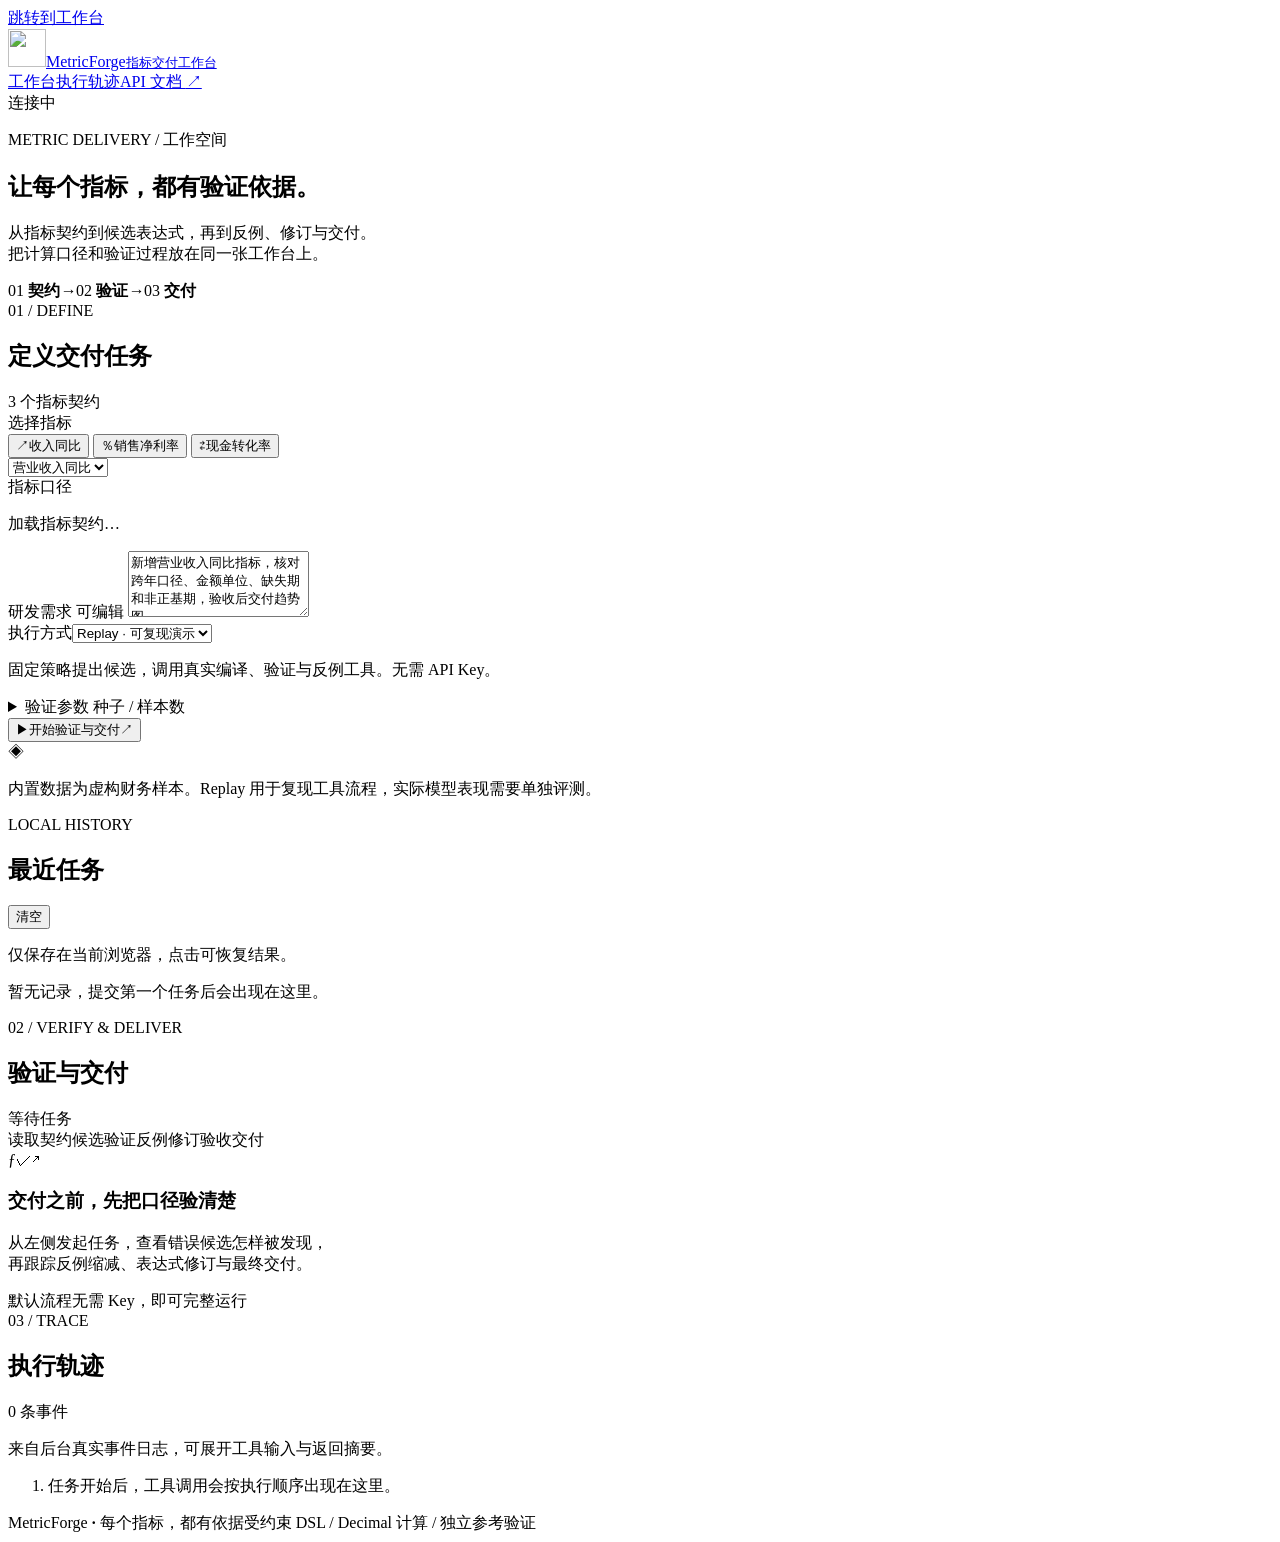
==== src/metricforge/web/index.html @ ac30e450 "Add metric delivery workbench, validation views and project guide" ====
<!doctype html>
<html lang="zh-CN">
<head>
  <meta charset="utf-8">
  <meta name="viewport" content="width=device-width, initial-scale=1">
  <meta name="theme-color" content="#126e58">
  <title>MetricForge · 指标交付工作台</title>
  <link rel="icon" type="image/svg+xml" href="/static/logo.svg">
  <link rel="stylesheet" href="/static/style.css">
  <script defer src="/static/app.js"></script>
</head>
<body>
  <a class="skip-link" href="#workspace">跳转到工作台</a>
  <header class="topbar">
    <a class="brand" href="/" aria-label="MetricForge 首页"><img src="/static/logo.svg" width="38" height="38" alt=""><span>MetricForge<small>指标交付工作台</small></span></a>
    <nav aria-label="主导航"><a class="active" href="#workspace">工作台</a><a href="#trace">执行轨迹</a><a href="/docs" target="_blank" rel="noopener">API 文档 <span aria-hidden="true">↗</span></a></nav>
    <span class="connection" id="connection"><i></i>连接中</span>
  </header>
  <main id="workspace">
    <section class="intro">
      <div><p class="eyebrow">METRIC DELIVERY / 工作空间</p><h1>让每个指标，<span>都有验证依据。</span></h1><p class="intro-copy">从指标契约到候选表达式，再到反例、修订与交付。<br>把计算口径和验证过程放在同一张工作台上。</p></div>
      <div class="mini-flow" aria-label="处理流程"><span>01 <b>契约</b></span><i>→</i><span>02 <b>验证</b></span><i>→</i><span class="last">03 <b>交付</b></span></div>
    </section>
    <div class="workspace-grid">
      <aside class="left-column">
        <section class="panel request-panel" aria-labelledby="request-title">
          <div class="panel-heading"><div><span class="section-tag">01 / DEFINE</span><h2 id="request-title">定义交付任务</h2></div><span class="tiny-label">3 个指标契约</span></div>
          <form id="job-form">
            <label class="field-label" for="metric">选择指标</label>
            <div class="metric-options" role="group" aria-label="指标快捷选择">
              <button type="button" class="metric-option selected" data-metric="revenue_yoy"><span>↗</span>收入同比</button>
              <button type="button" class="metric-option" data-metric="net_margin"><span>％</span>销售净利率</button>
              <button type="button" class="metric-option" data-metric="cash_conversion"><span>⇄</span>现金转化率</button>
            </div>
            <select id="metric" name="metric_id" class="sr-only" aria-label="指标"><option value="revenue_yoy">营业收入同比</option><option value="net_margin">销售净利率</option><option value="cash_conversion">现金转化率</option></select>
            <div class="contract-preview"><span class="preview-label">指标口径</span><p id="contract-definition">加载指标契约…</p><span id="contract-unit" class="unit-note"></span></div>
            <label class="field-label" for="requirement">研发需求 <span>可编辑</span></label>
            <textarea id="requirement" name="requirement" minlength="4" maxlength="800" rows="4" required>新增营业收入同比指标，核对跨年口径、金额单位、缺失期和非正基期，验收后交付趋势图。</textarea>
            <div class="form-row"><label for="provider">执行方式</label><select id="provider" name="provider"><option value="replay">Replay · 可复现演示</option><option value="llm" disabled>LLM · 服务端未配置</option></select></div>
            <p class="mode-note" id="mode-note">固定策略提出候选，调用真实编译、验证与反例工具。无需 API Key。</p>
            <details class="advanced"><summary>验证参数 <span>种子 / 样本数</span></summary><div class="advanced-grid"><label for="seed">随机种子<input id="seed" type="number" value="20261012" min="0" max="2147483647" step="1" required></label><label for="generated-cases">生成样本数<input id="generated-cases" type="number" value="32" min="0" max="128" step="1" required></label></div><p>在固定边界样本之外增加种子生成样本，最多 128 个。</p></details>
            <button type="submit" class="primary-button" id="submit"><span class="button-icon" aria-hidden="true">▶</span><span id="submit-label">开始验证与交付</span><span aria-hidden="true">↗</span></button>
            <p class="inline-error" id="form-error" role="alert" hidden></p>
          </form>
          <div class="data-note"><span aria-hidden="true">◈</span><p>内置数据为虚构财务样本。Replay 用于复现工具流程，实际模型表现需要单独评测。</p></div>
        </section>
        <section class="panel history-panel" aria-labelledby="history-title"><div class="panel-heading small"><div><span class="section-tag">LOCAL HISTORY</span><h2 id="history-title">最近任务</h2></div><button id="clear-history" type="button" class="text-button">清空</button></div><p class="history-note">仅保存在当前浏览器，点击可恢复结果。</p><div id="history-list" class="history-list"><p class="muted">暂无记录，提交第一个任务后会出现在这里。</p></div></section>
      </aside>
      <section class="right-column" aria-labelledby="delivery-title">
        <div class="panel delivery-panel">
          <div class="panel-heading"><div><span class="section-tag">02 / VERIFY & DELIVER</span><h2 id="delivery-title">验证与交付</h2></div><span id="status-badge" class="status-badge neutral">等待任务</span></div>
          <div class="run-meta" id="run-meta" hidden><code id="run-id"></code><span id="run-provider"></span><button class="text-button" id="poll-toggle" type="button" hidden>暂停刷新</button></div>
          <div class="progress-track" aria-label="任务阶段"><span data-stage="0">读取契约</span><span data-stage="1">候选验证</span><span data-stage="2">反例修订</span><span data-stage="3">验收交付</span></div>
          <p class="inline-error" id="run-error" role="alert" hidden></p>
          <div id="empty-state" class="empty-state"><div class="empty-art" aria-hidden="true"><span class="art-line"></span><span class="art-node node-a">ƒ</span><span class="art-node node-b">✓</span><span class="art-node node-c">↗</span></div><h3>交付之前，先把口径验清楚</h3><p>从左侧发起任务，查看错误候选怎样被发现，<br>再跟踪反例缩减、表达式修订与最终交付。</p><div class="empty-pill"><i></i> 默认流程无需 Key，即可完整运行</div></div>
          <div id="running-state" class="running-state" hidden><div class="spinner" aria-hidden="true"></div><div><h3 id="running-title">任务已提交</h3><p id="running-description">正在获取后台执行结果…</p></div></div>
          <div id="result" hidden>
            <div class="summary-grid"><div><span>验收样本</span><strong id="case-count">—</strong><small>固定 + 种子生成</small></div><div><span>工具调用</span><strong id="tool-count">—</strong><small>每次运行独立计数</small></div><div><span>候选版本</span><strong id="candidate-count">—</strong><small>最多 3 个候选</small></div><div><span>后台耗时</span><strong id="elapsed">—</strong><small>本次运行实测</small></div></div>
            <div class="result-heading"><h3>候选表达式</h3><span>编译 → 参考比对 → 验收</span></div><div id="candidates" class="candidates"></div>
            <section id="counterexample" class="counterexample" hidden><div class="result-heading"><h3>反例缩减</h3><span id="shrink-budget"></span></div><p id="shrink-caption"></p><div class="counter-grid"><div><span class="preview-label">期望结果</span><strong id="expected-value"></strong></div><div><span class="preview-label">候选结果</span><strong id="actual-value"></strong></div></div><details><summary>查看最小反例的输入与来源</summary><pre id="shrink-json"></pre></details></section>
            <section class="chart-section" id="chart-section" hidden><div class="result-heading"><h3 id="chart-title">指标图表</h3><span id="chart-unit"></span></div><div class="chart-frame"><img id="chart" alt="最终验收表达式在虚构样本上的指标图表" loading="lazy"></div><p class="chart-note">图表来自本次验收表达式；缺失、跨期或口径不一致的样本保留状态，不填补数值。</p></section>
            <div class="downloads" id="downloads"><a id="report-link" class="download-primary" target="_blank" rel="noopener">查看完整报告 ↗</a><a id="json-link" download="delivery.json">交付 JSON ↓</a><a id="svg-link" download="chart.svg" hidden>图表 SVG ↓</a></div>
          </div>
        </div>
        <section class="panel trace-panel" id="trace" aria-labelledby="trace-title"><div class="panel-heading small"><div><span class="section-tag">03 / TRACE</span><h2 id="trace-title">执行轨迹</h2></div><span id="event-count" class="tiny-label">0 条事件</span></div><p class="trace-note">来自后台真实事件日志，可展开工具输入与返回摘要。</p><ol id="events" class="events"><li class="muted trace-empty">任务开始后，工具调用会按执行顺序出现在这里。</li></ol></section>
      </section>
    </div>
  </main>
  <footer><span>MetricForge <b>·</b> 每个指标，都有依据</span><span>受约束 DSL / Decimal 计算 / 独立参考验证</span></footer>
</body>
</html>
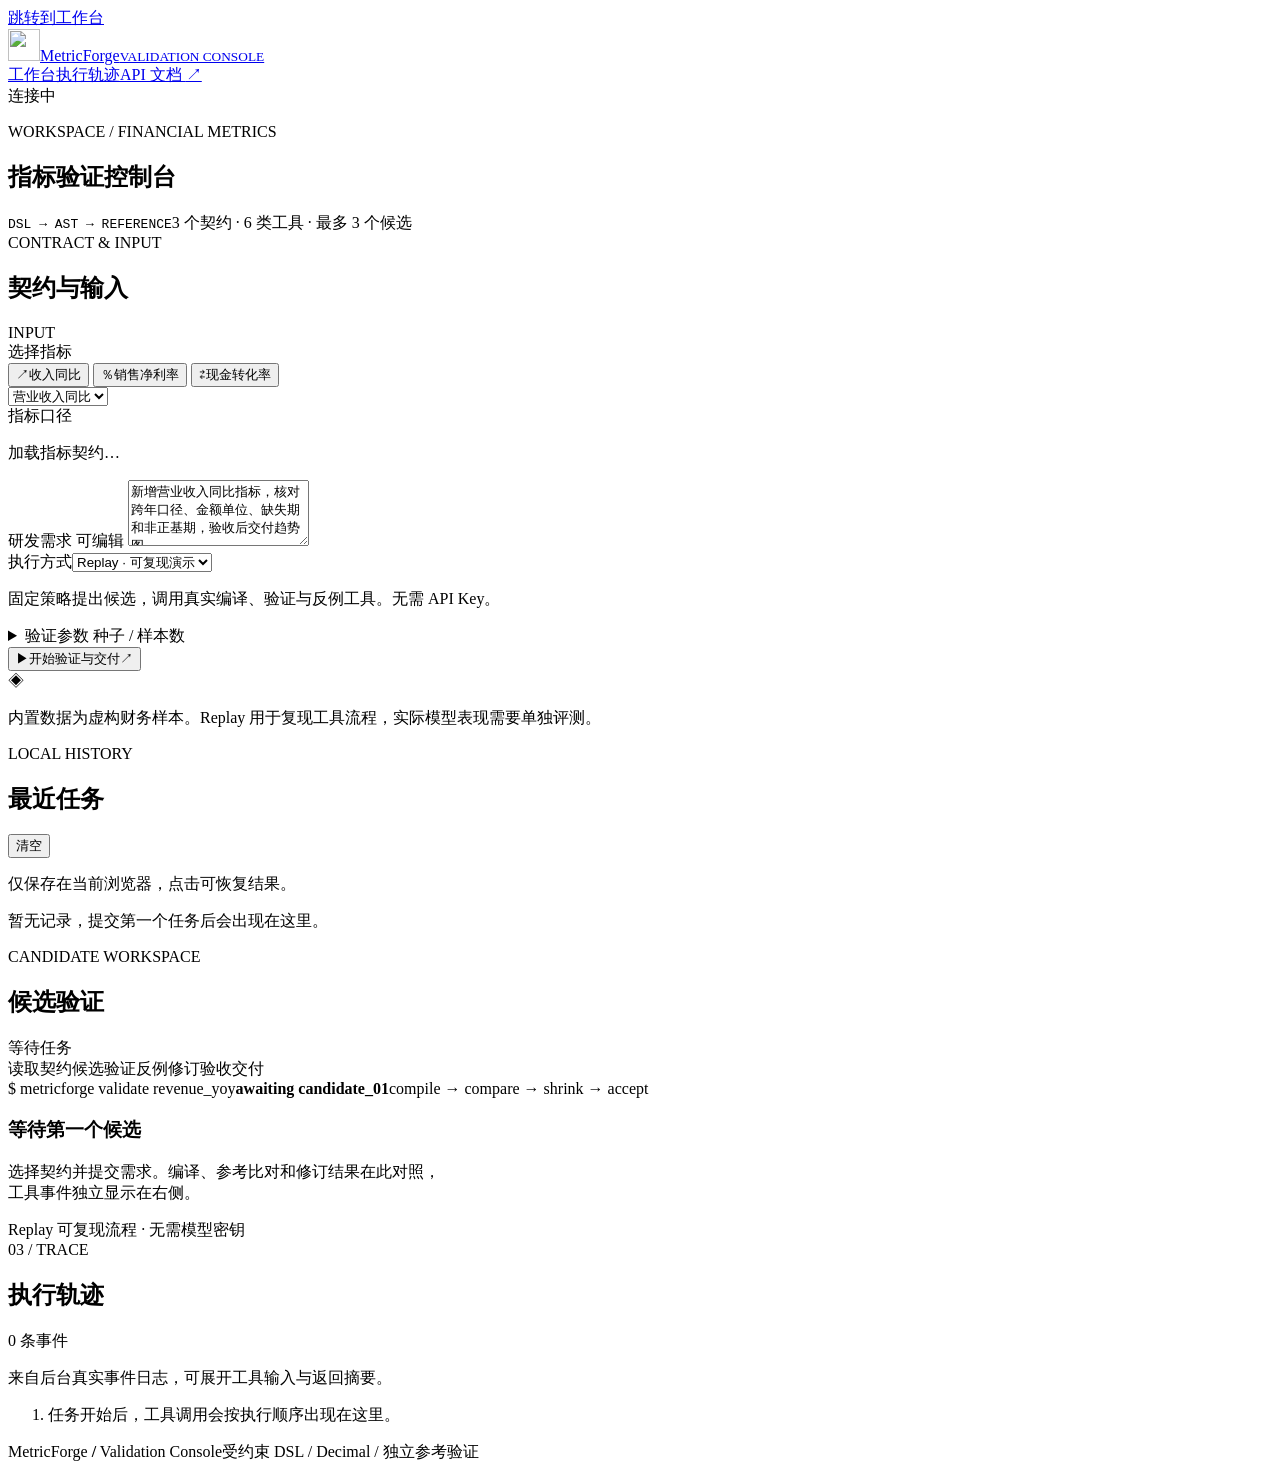
==== commit 9de23a8a: "Redesign validation console around contract, candidate and event panes" ====
--- a/src/metricforge/web/index.html
+++ b/src/metricforge/web/index.html
@@ -3,28 +3,29 @@
 <head>
   <meta charset="utf-8">
   <meta name="viewport" content="width=device-width, initial-scale=1">
-  <meta name="theme-color" content="#126e58">
-  <title>MetricForge · 指标交付工作台</title>
+  <meta name="theme-color" content="#101720">
+  <title>MetricForge · 指标验证控制台</title>
   <link rel="icon" type="image/svg+xml" href="/static/logo.svg">
   <link rel="stylesheet" href="/static/style.css">
+  <link rel="stylesheet" href="/static/console.css">
   <script defer src="/static/app.js"></script>
 </head>
 <body>
   <a class="skip-link" href="#workspace">跳转到工作台</a>
   <header class="topbar">
-    <a class="brand" href="/" aria-label="MetricForge 首页"><img src="/static/logo.svg" width="38" height="38" alt=""><span>MetricForge<small>指标交付工作台</small></span></a>
+    <a class="brand" href="/" aria-label="MetricForge 首页"><img src="/static/logo.svg" width="32" height="32" alt=""><span>MetricForge<small>VALIDATION CONSOLE</small></span></a>
     <nav aria-label="主导航"><a class="active" href="#workspace">工作台</a><a href="#trace">执行轨迹</a><a href="/docs" target="_blank" rel="noopener">API 文档 <span aria-hidden="true">↗</span></a></nav>
     <span class="connection" id="connection"><i></i>连接中</span>
   </header>
   <main id="workspace">
-    <section class="intro">
-      <div><p class="eyebrow">METRIC DELIVERY / 工作空间</p><h1>让每个指标，<span>都有验证依据。</span></h1><p class="intro-copy">从指标契约到候选表达式，再到反例、修订与交付。<br>把计算口径和验证过程放在同一张工作台上。</p></div>
-      <div class="mini-flow" aria-label="处理流程"><span>01 <b>契约</b></span><i>→</i><span>02 <b>验证</b></span><i>→</i><span class="last">03 <b>交付</b></span></div>
+    <section class="console-title">
+      <div><p class="eyebrow">WORKSPACE / FINANCIAL METRICS</p><h1>指标验证控制台</h1></div>
+      <div class="console-spec"><code>DSL → AST → REFERENCE</code><span>3 个契约 · 6 类工具 · 最多 3 个候选</span></div>
     </section>
     <div class="workspace-grid">
       <aside class="left-column">
         <section class="panel request-panel" aria-labelledby="request-title">
-          <div class="panel-heading"><div><span class="section-tag">01 / DEFINE</span><h2 id="request-title">定义交付任务</h2></div><span class="tiny-label">3 个指标契约</span></div>
+          <div class="panel-heading"><div><span class="section-tag">CONTRACT & INPUT</span><h2 id="request-title">契约与输入</h2></div><span class="tiny-label">INPUT</span></div>
           <form id="job-form">
             <label class="field-label" for="metric">选择指标</label>
             <div class="metric-options" role="group" aria-label="指标快捷选择">
@@ -48,11 +49,11 @@
       </aside>
       <section class="right-column" aria-labelledby="delivery-title">
         <div class="panel delivery-panel">
-          <div class="panel-heading"><div><span class="section-tag">02 / VERIFY & DELIVER</span><h2 id="delivery-title">验证与交付</h2></div><span id="status-badge" class="status-badge neutral">等待任务</span></div>
+          <div class="panel-heading"><div><span class="section-tag">CANDIDATE WORKSPACE</span><h2 id="delivery-title">候选验证</h2></div><span id="status-badge" class="status-badge neutral">等待任务</span></div>
           <div class="run-meta" id="run-meta" hidden><code id="run-id"></code><span id="run-provider"></span><button class="text-button" id="poll-toggle" type="button" hidden>暂停刷新</button></div>
           <div class="progress-track" aria-label="任务阶段"><span data-stage="0">读取契约</span><span data-stage="1">候选验证</span><span data-stage="2">反例修订</span><span data-stage="3">验收交付</span></div>
           <p class="inline-error" id="run-error" role="alert" hidden></p>
-          <div id="empty-state" class="empty-state"><div class="empty-art" aria-hidden="true"><span class="art-line"></span><span class="art-node node-a">ƒ</span><span class="art-node node-b">✓</span><span class="art-node node-c">↗</span></div><h3>交付之前，先把口径验清楚</h3><p>从左侧发起任务，查看错误候选怎样被发现，<br>再跟踪反例缩减、表达式修订与最终交付。</p><div class="empty-pill"><i></i> 默认流程无需 Key，即可完整运行</div></div>
+          <div id="empty-state" class="empty-state"><div class="console-terminal" aria-hidden="true"><span>$ metricforge validate revenue_yoy</span><b>awaiting candidate_01</b><span>compile → compare → shrink → accept</span></div><h3>等待第一个候选</h3><p>选择契约并提交需求。编译、参考比对和修订结果在此对照，<br>工具事件独立显示在右侧。</p><div class="empty-pill"><i></i> Replay 可复现流程 · 无需模型密钥</div></div>
           <div id="running-state" class="running-state" hidden><div class="spinner" aria-hidden="true"></div><div><h3 id="running-title">任务已提交</h3><p id="running-description">正在获取后台执行结果…</p></div></div>
           <div id="result" hidden>
             <div class="summary-grid"><div><span>验收样本</span><strong id="case-count">—</strong><small>固定 + 种子生成</small></div><div><span>工具调用</span><strong id="tool-count">—</strong><small>每次运行独立计数</small></div><div><span>候选版本</span><strong id="candidate-count">—</strong><small>最多 3 个候选</small></div><div><span>后台耗时</span><strong id="elapsed">—</strong><small>本次运行实测</small></div></div>
@@ -66,6 +67,6 @@
       </section>
     </div>
   </main>
-  <footer><span>MetricForge <b>·</b> 每个指标，都有依据</span><span>受约束 DSL / Decimal 计算 / 独立参考验证</span></footer>
+  <footer><span>MetricForge <b>/</b> Validation Console</span><span>受约束 DSL / Decimal / 独立参考验证</span></footer>
 </body>
 </html>
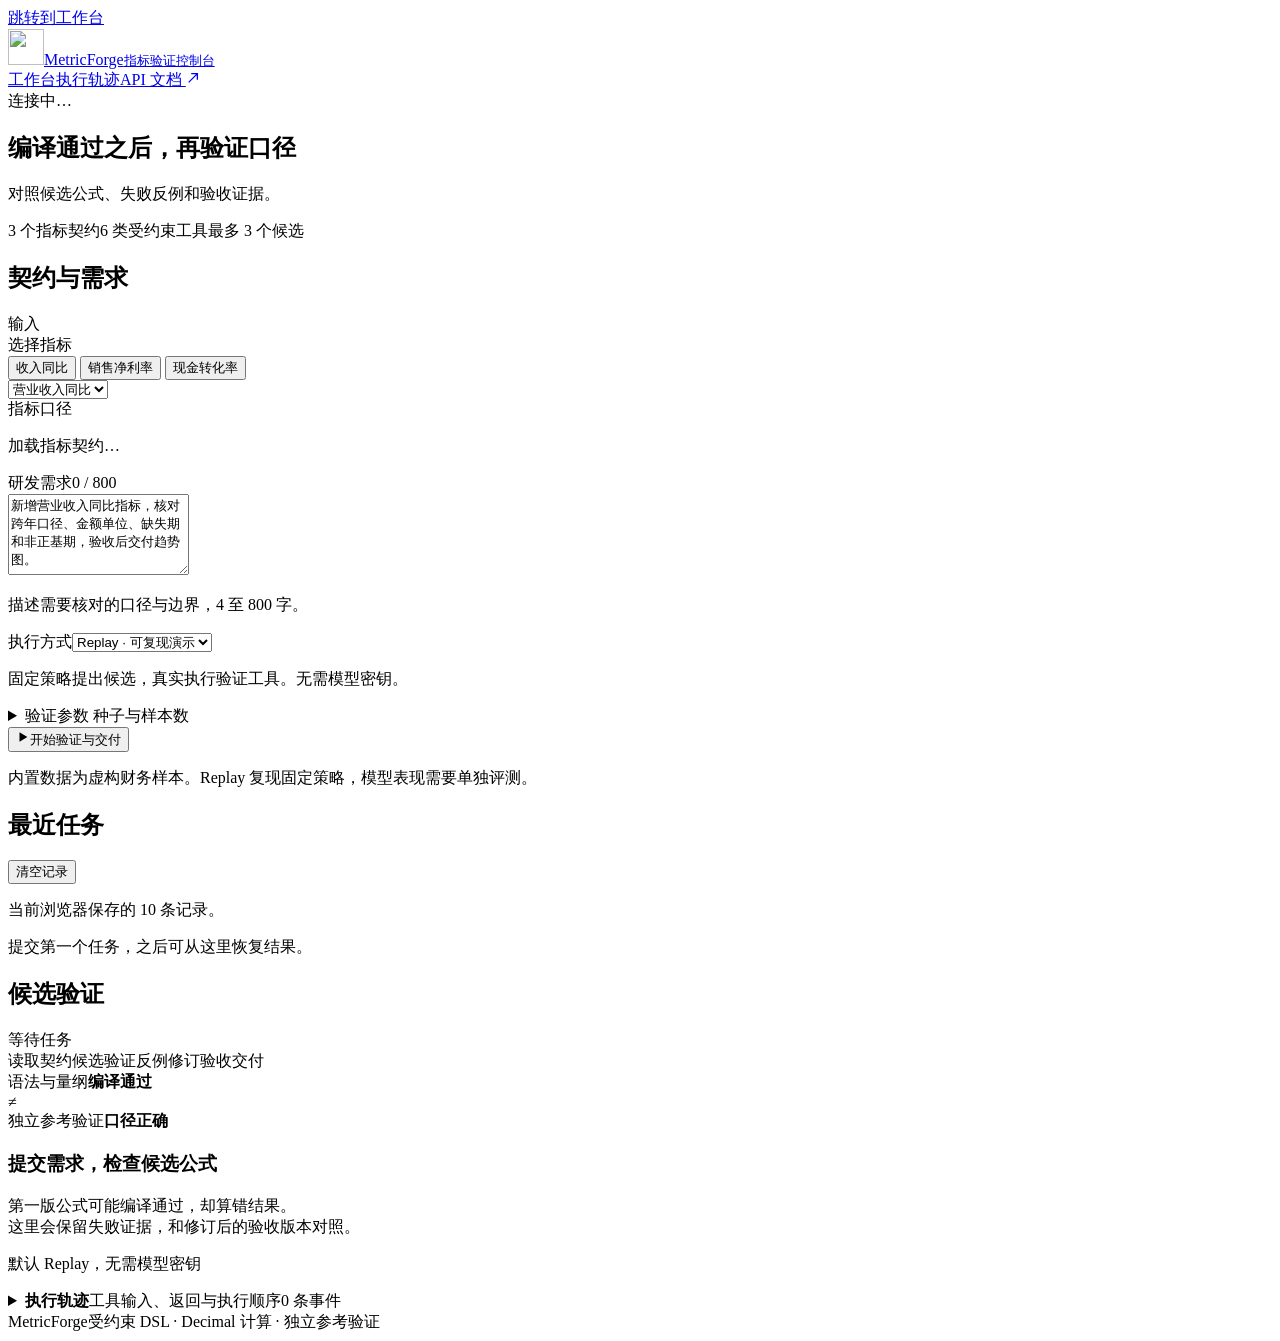
==== commit e4aaad30: "Refine contract inputs, candidate comparison and accessible report controls" ====
--- a/src/metricforge/web/index.html
+++ b/src/metricforge/web/index.html
@@ -3,7 +3,7 @@
 <head>
   <meta charset="utf-8">
   <meta name="viewport" content="width=device-width, initial-scale=1">
-  <meta name="theme-color" content="#101720">
+  <meta name="theme-color" content="#23374d">
   <title>MetricForge · 指标验证控制台</title>
   <link rel="icon" type="image/svg+xml" href="/static/logo.svg">
   <link rel="stylesheet" href="/static/style.css">
@@ -13,60 +13,62 @@
 <body>
   <a class="skip-link" href="#workspace">跳转到工作台</a>
   <header class="topbar">
-    <a class="brand" href="/" aria-label="MetricForge 首页"><img src="/static/logo.svg" width="32" height="32" alt=""><span>MetricForge<small>VALIDATION CONSOLE</small></span></a>
-    <nav aria-label="主导航"><a class="active" href="#workspace">工作台</a><a href="#trace">执行轨迹</a><a href="/docs" target="_blank" rel="noopener">API 文档 <span aria-hidden="true">↗</span></a></nav>
-    <span class="connection" id="connection"><i></i>连接中</span>
+    <a class="brand" href="/" aria-label="MetricForge 首页"><img src="/static/logo.svg" width="36" height="36" alt=""><span translate="no">MetricForge<small>指标验证控制台</small></span></a>
+    <nav aria-label="主导航"><a class="active" href="#workspace" aria-current="page">工作台</a><a id="trace-nav" href="#trace">执行轨迹</a><a href="/docs" target="_blank" rel="noopener">API 文档 <svg aria-hidden="true" width="14" height="14" viewBox="0 0 16 16" fill="none" stroke="currentColor" stroke-width="1.5"><path d="M6 3h7v7M13 3 3 13"/></svg></a></nav>
+    <span class="connection" id="connection" role="status"><i aria-hidden="true"></i>连接中…</span>
   </header>
-  <main id="workspace">
+  <main id="workspace" tabindex="-1">
     <section class="console-title">
-      <div><p class="eyebrow">WORKSPACE / FINANCIAL METRICS</p><h1>指标验证控制台</h1></div>
-      <div class="console-spec"><code>DSL → AST → REFERENCE</code><span>3 个契约 · 6 类工具 · 最多 3 个候选</span></div>
+      <div><h1>编译通过之后，再验证口径</h1><p>对照候选公式、失败反例和验收证据。</p></div>
+      <div class="console-spec"><span>3 个指标契约</span><span>6 类受约束工具</span><span>最多 3 个候选</span></div>
     </section>
     <div class="workspace-grid">
       <aside class="left-column">
         <section class="panel request-panel" aria-labelledby="request-title">
-          <div class="panel-heading"><div><span class="section-tag">CONTRACT & INPUT</span><h2 id="request-title">契约与输入</h2></div><span class="tiny-label">INPUT</span></div>
+          <div class="panel-heading"><h2 id="request-title">契约与需求</h2><span class="tiny-label">输入</span></div>
           <form id="job-form">
             <label class="field-label" for="metric">选择指标</label>
             <div class="metric-options" role="group" aria-label="指标快捷选择">
-              <button type="button" class="metric-option selected" data-metric="revenue_yoy"><span>↗</span>收入同比</button>
-              <button type="button" class="metric-option" data-metric="net_margin"><span>％</span>销售净利率</button>
-              <button type="button" class="metric-option" data-metric="cash_conversion"><span>⇄</span>现金转化率</button>
+              <button type="button" class="metric-option selected" data-metric="revenue_yoy" aria-pressed="true">收入同比</button>
+              <button type="button" class="metric-option" data-metric="net_margin" aria-pressed="false">销售净利率</button>
+              <button type="button" class="metric-option" data-metric="cash_conversion" aria-pressed="false">现金转化率</button>
             </div>
-            <select id="metric" name="metric_id" class="sr-only" aria-label="指标"><option value="revenue_yoy">营业收入同比</option><option value="net_margin">销售净利率</option><option value="cash_conversion">现金转化率</option></select>
+            <select id="metric" name="metric_id" class="sr-only" aria-label="指标" tabindex="-1"><option value="revenue_yoy">营业收入同比</option><option value="net_margin">销售净利率</option><option value="cash_conversion">现金转化率</option></select>
             <div class="contract-preview"><span class="preview-label">指标口径</span><p id="contract-definition">加载指标契约…</p><span id="contract-unit" class="unit-note"></span></div>
-            <label class="field-label" for="requirement">研发需求 <span>可编辑</span></label>
-            <textarea id="requirement" name="requirement" minlength="4" maxlength="800" rows="4" required>新增营业收入同比指标，核对跨年口径、金额单位、缺失期和非正基期，验收后交付趋势图。</textarea>
-            <div class="form-row"><label for="provider">执行方式</label><select id="provider" name="provider"><option value="replay">Replay · 可复现演示</option><option value="llm" disabled>LLM · 服务端未配置</option></select></div>
-            <p class="mode-note" id="mode-note">固定策略提出候选，调用真实编译、验证与反例工具。无需 API Key。</p>
-            <details class="advanced"><summary>验证参数 <span>种子 / 样本数</span></summary><div class="advanced-grid"><label for="seed">随机种子<input id="seed" type="number" value="20261012" min="0" max="2147483647" step="1" required></label><label for="generated-cases">生成样本数<input id="generated-cases" type="number" value="32" min="0" max="128" step="1" required></label></div><p>在固定边界样本之外增加种子生成样本，最多 128 个。</p></details>
-            <button type="submit" class="primary-button" id="submit"><span class="button-icon" aria-hidden="true">▶</span><span id="submit-label">开始验证与交付</span><span aria-hidden="true">↗</span></button>
+            <div class="field-heading"><label class="field-label" for="requirement">研发需求</label><span id="requirement-count" class="field-hint">0 / 800</span></div>
+            <textarea id="requirement" name="requirement" minlength="4" maxlength="800" rows="5" autocomplete="off" required aria-describedby="requirement-hint">新增营业收入同比指标，核对跨年口径、金额单位、缺失期和非正基期，验收后交付趋势图。</textarea>
+            <p id="requirement-hint" class="field-hint">描述需要核对的口径与边界，4 至 800 字。</p>
+            <label class="field-label" for="provider">执行方式</label><select id="provider" name="provider" aria-describedby="mode-note"><option value="replay">Replay · 可复现演示</option><option value="llm" disabled>LLM · 服务端未配置</option></select>
+            <p class="mode-note" id="mode-note">固定策略提出候选，真实执行验证工具。无需模型密钥。</p>
+            <details class="advanced"><summary>验证参数 <span>种子与样本数</span></summary><div class="advanced-grid"><label for="seed">随机种子<input id="seed" name="seed" type="number" inputmode="numeric" autocomplete="off" value="20261012" min="0" max="2147483647" step="1" required></label><label for="generated-cases">生成样本数<input id="generated-cases" name="generated_cases" type="number" inputmode="numeric" autocomplete="off" value="32" min="0" max="128" step="1" required></label></div><p>固定边界样本始终参与；额外生成 0 至 128 个样本。</p></details>
+            <button type="submit" class="primary-button" id="submit"><span class="button-icon" aria-hidden="true"><svg width="14" height="14" viewBox="0 0 16 16" fill="currentColor"><path d="M4 2.5 13 8l-9 5.5Z"/></svg></span><span id="submit-label">开始验证与交付</span></button>
             <p class="inline-error" id="form-error" role="alert" hidden></p>
           </form>
-          <div class="data-note"><span aria-hidden="true">◈</span><p>内置数据为虚构财务样本。Replay 用于复现工具流程，实际模型表现需要单独评测。</p></div>
+          <div class="data-note"><p>内置数据为虚构财务样本。Replay 复现固定策略，模型表现需要单独评测。</p></div>
         </section>
-        <section class="panel history-panel" aria-labelledby="history-title"><div class="panel-heading small"><div><span class="section-tag">LOCAL HISTORY</span><h2 id="history-title">最近任务</h2></div><button id="clear-history" type="button" class="text-button">清空</button></div><p class="history-note">仅保存在当前浏览器，点击可恢复结果。</p><div id="history-list" class="history-list"><p class="muted">暂无记录，提交第一个任务后会出现在这里。</p></div></section>
+        <section class="panel history-panel" aria-labelledby="history-title"><div class="panel-heading small"><h2 id="history-title">最近任务</h2><button id="clear-history" type="button" class="text-button">清空记录</button></div><p class="history-note">当前浏览器保存的 10 条记录。</p><div id="history-feedback" class="history-feedback" hidden><span role="status">已清空本地记录。</span><button id="undo-history" type="button" class="text-button">撤销</button></div><div id="history-list" class="history-list"><p class="muted">提交第一个任务，之后可从这里恢复结果。</p></div></section>
       </aside>
       <section class="right-column" aria-labelledby="delivery-title">
-        <div class="panel delivery-panel">
-          <div class="panel-heading"><div><span class="section-tag">CANDIDATE WORKSPACE</span><h2 id="delivery-title">候选验证</h2></div><span id="status-badge" class="status-badge neutral">等待任务</span></div>
-          <div class="run-meta" id="run-meta" hidden><code id="run-id"></code><span id="run-provider"></span><button class="text-button" id="poll-toggle" type="button" hidden>暂停刷新</button></div>
+        <div class="panel delivery-panel" id="delivery-panel">
+          <div class="panel-heading"><h2 id="delivery-title">候选验证</h2><span id="status-badge" class="status-badge neutral" role="status" aria-live="polite" aria-atomic="true">等待任务</span></div>
+          <div class="run-meta" id="run-meta" hidden><code id="run-id" translate="no"></code><span id="run-provider"></span><button class="text-button" id="poll-toggle" type="button" hidden>暂停刷新</button></div>
           <div class="progress-track" aria-label="任务阶段"><span data-stage="0">读取契约</span><span data-stage="1">候选验证</span><span data-stage="2">反例修订</span><span data-stage="3">验收交付</span></div>
           <p class="inline-error" id="run-error" role="alert" hidden></p>
-          <div id="empty-state" class="empty-state"><div class="console-terminal" aria-hidden="true"><span>$ metricforge validate revenue_yoy</span><b>awaiting candidate_01</b><span>compile → compare → shrink → accept</span></div><h3>等待第一个候选</h3><p>选择契约并提交需求。编译、参考比对和修订结果在此对照，<br>工具事件独立显示在右侧。</p><div class="empty-pill"><i></i> Replay 可复现流程 · 无需模型密钥</div></div>
+          <div id="empty-state" class="empty-state"><div class="empty-proof" aria-hidden="true"><div><span>语法与量纲</span><strong>编译通过</strong></div><span class="proof-divider">≠</span><div><span>独立参考验证</span><strong>口径正确</strong></div></div><h3>提交需求，检查候选公式</h3><p>第一版公式可能编译通过，却算错结果。<br>这里会保留失败证据，和修订后的验收版本对照。</p><span class="empty-pill">默认 Replay，无需模型密钥</span></div>
           <div id="running-state" class="running-state" hidden><div class="spinner" aria-hidden="true"></div><div><h3 id="running-title">任务已提交</h3><p id="running-description">正在获取后台执行结果…</p></div></div>
           <div id="result" hidden>
-            <div class="summary-grid"><div><span>验收样本</span><strong id="case-count">—</strong><small>固定 + 种子生成</small></div><div><span>工具调用</span><strong id="tool-count">—</strong><small>每次运行独立计数</small></div><div><span>候选版本</span><strong id="candidate-count">—</strong><small>最多 3 个候选</small></div><div><span>后台耗时</span><strong id="elapsed">—</strong><small>本次运行实测</small></div></div>
-            <div class="result-heading"><h3>候选表达式</h3><span>编译 → 参考比对 → 验收</span></div><div id="candidates" class="candidates"></div>
-            <section id="counterexample" class="counterexample" hidden><div class="result-heading"><h3>反例缩减</h3><span id="shrink-budget"></span></div><p id="shrink-caption"></p><div class="counter-grid"><div><span class="preview-label">期望结果</span><strong id="expected-value"></strong></div><div><span class="preview-label">候选结果</span><strong id="actual-value"></strong></div></div><details><summary>查看最小反例的输入与来源</summary><pre id="shrink-json"></pre></details></section>
-            <section class="chart-section" id="chart-section" hidden><div class="result-heading"><h3 id="chart-title">指标图表</h3><span id="chart-unit"></span></div><div class="chart-frame"><img id="chart" alt="最终验收表达式在虚构样本上的指标图表" loading="lazy"></div><p class="chart-note">图表来自本次验收表达式；缺失、跨期或口径不一致的样本保留状态，不填补数值。</p></section>
-            <div class="downloads" id="downloads"><a id="report-link" class="download-primary" target="_blank" rel="noopener">查看完整报告 ↗</a><a id="json-link" download="delivery.json">交付 JSON ↓</a><a id="svg-link" download="chart.svg" hidden>图表 SVG ↓</a></div>
+            <div class="summary-grid"><div><span>验收样本</span><strong id="case-count">—</strong><small>固定 + 种子生成</small></div><div><span>工具调用</span><strong id="tool-count">—</strong><small>本次实际调用</small></div><div><span>候选版本</span><strong id="candidate-count">—</strong><small>最多 3 个候选</small></div><div><span>后台耗时</span><strong id="elapsed">—</strong><small>本次运行实测</small></div></div>
+            <div class="result-heading"><h3>表达式对照</h3><span>编译通过不代表口径正确</span></div><div id="candidates" class="candidates"></div>
+            <section id="counterexample" class="counterexample" hidden><div class="result-heading"><h3>定位失败反例</h3><span id="shrink-budget"></span></div><p id="shrink-caption"></p><div class="counter-grid"><div><span class="preview-label">参考程序 · 期望结果</span><strong id="expected-value"></strong></div><div><span class="preview-label">失败候选 · 实际结果</span><strong id="actual-value"></strong></div></div><details><summary>展开缩减后的输入与来源</summary><pre id="shrink-json"></pre></details></section>
+            <section class="chart-section" id="chart-section" hidden><div class="result-heading"><h3 id="chart-title">验收图表</h3><span id="chart-unit"></span></div><p id="chart-scroll-hint" class="chart-scroll-hint">横向滑动查看全部数值与状态；键盘可聚焦图表后使用方向键。</p><div class="chart-frame" role="region" tabindex="0" aria-label="可横向滚动的验收指标图表" aria-describedby="chart-scroll-hint"><img id="chart" width="840" height="474" alt="最终验收表达式在虚构样本上的指标图表"></div><p class="chart-note">使用本次验收公式。缺失、跨期或口径不一致的样本保留状态，不填补数值。</p></section>
+            <div class="downloads" id="downloads"><a id="report-link" class="download-primary" target="_blank" rel="noopener">打开完整报告 <svg aria-hidden="true" width="14" height="14" viewBox="0 0 16 16" fill="none" stroke="currentColor" stroke-width="1.5"><path d="M6 3h7v7M13 3 3 13"/></svg></a><a id="json-link" download="delivery.json">下载交付 JSON</a><a id="svg-link" download="chart.svg" hidden>下载图表 SVG</a></div>
           </div>
+          <p id="action-status" class="action-status" role="status" aria-live="polite" aria-atomic="true"></p>
         </div>
-        <section class="panel trace-panel" id="trace" aria-labelledby="trace-title"><div class="panel-heading small"><div><span class="section-tag">03 / TRACE</span><h2 id="trace-title">执行轨迹</h2></div><span id="event-count" class="tiny-label">0 条事件</span></div><p class="trace-note">来自后台真实事件日志，可展开工具输入与返回摘要。</p><ol id="events" class="events"><li class="muted trace-empty">任务开始后，工具调用会按执行顺序出现在这里。</li></ol></section>
+        <section class="panel trace-panel" id="trace" aria-labelledby="trace-title"><details id="trace-disclosure"><summary><span><strong id="trace-title">执行轨迹</strong><span class="trace-summary">工具输入、返回与执行顺序</span></span><span id="event-count" class="tiny-label">0 条事件</span></summary><div class="trace-content"><p class="trace-note">来自后台实际事件。展开单条记录可检查工具参数与返回摘要。</p><ol id="events" class="events"><li class="muted trace-empty">任务开始后，工具调用会按执行顺序出现在这里。</li></ol></div></details></section>
       </section>
     </div>
   </main>
-  <footer><span>MetricForge <b>/</b> Validation Console</span><span>受约束 DSL / Decimal / 独立参考验证</span></footer>
+  <footer><span translate="no">MetricForge</span><span>受约束 DSL · Decimal 计算 · 独立参考验证</span></footer>
 </body>
 </html>
